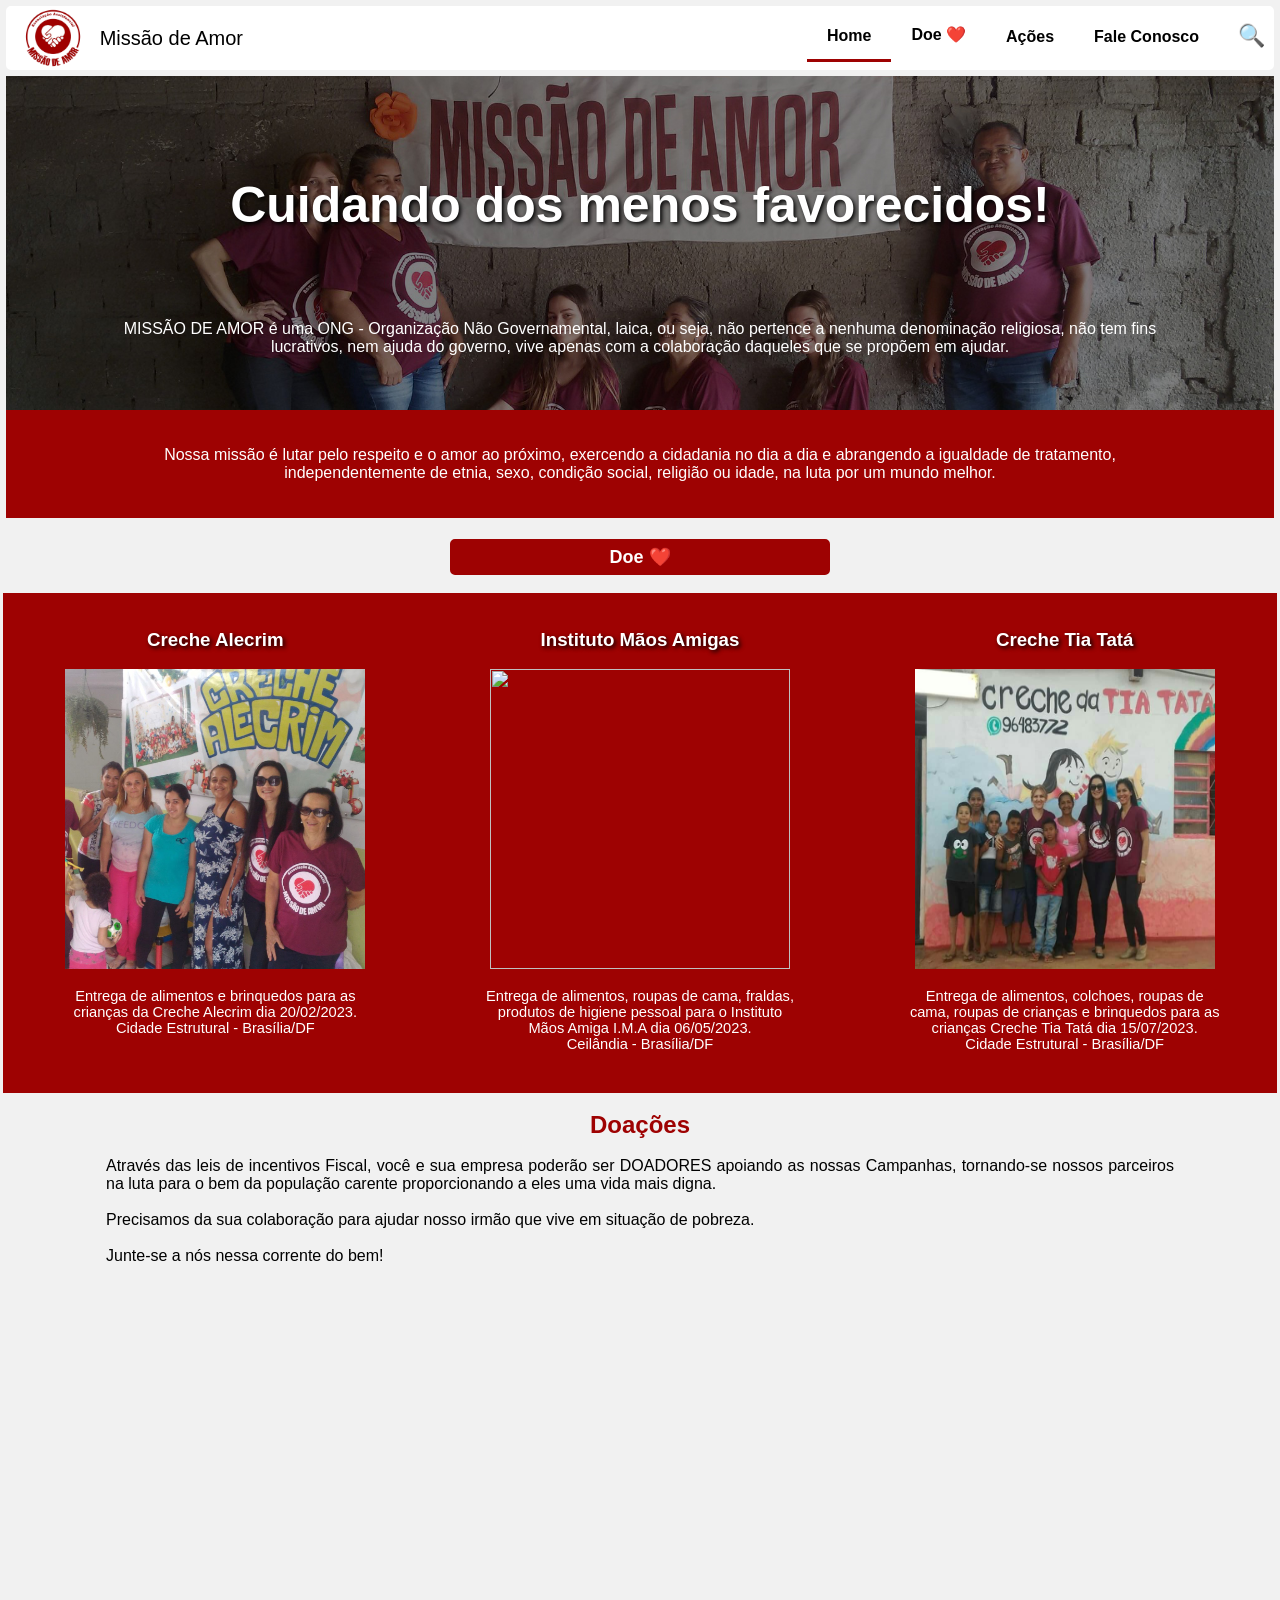
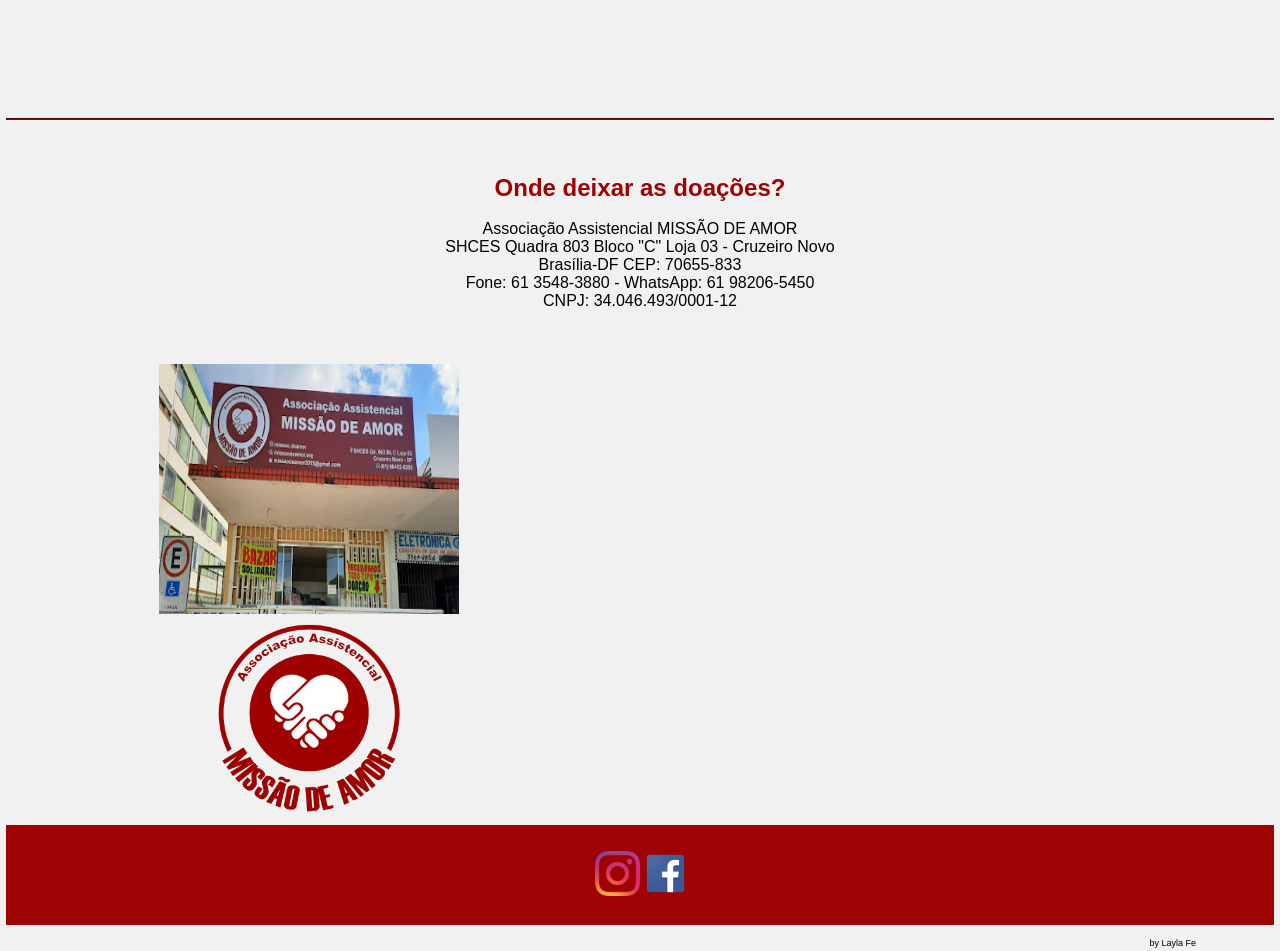
==== index.html @ 77820170 "Land Page Missão de Amor Land Page Missão de Amor para o curso Descodificadas.  -d---- css -a---- mi" ====
<!DOCTYPE html>

<!-- Define a linguagem do conteúdo da página. -->
<html lang="pt-br">


<head>

	<!-- Conjunto de caracteres que contém acentuação e ç. -->
	<meta charset="utf-8">

	<!-- Configuração da janela de visualização ( responsividade ). -->
	<meta name="viewport" content="width=device-width, initial-scale=1.0">

	<!-- Importação do arquivo CSS. -->
	<link rel="stylesheet" type="text/css" href="./css/missao.css">

    <!--Importação do ícone favicon do topo da página.-->
    <link rel="icon" type="image/x-icon" href="imagens/favicon.ico">

	<!-- Título da Página. -->
	<title>Missão de Amor</title>
</head>

<body>

	<!-- Agrupa os elementos que compõe o cabeçalho. -->
	<header>
		<a href="index.html" id="logo"><img src="imagens/Logo.png" width="60px" height="60px">&nbsp;&nbsp; Missão de Amor</a>

		<button class="openMenu">&#9776;</button>

		<!-- Agrupa links de navegação no site. -->
		<nav class="menu">

			<button class="closeMenu">X</button>

			<a href="#" class="active">Home</a>

            <!-- Agrupa o botão de doe com a batida do coração. -->
			<a href="doe.html" style="padding-bottom: 20px;">
                
                <div class="texto"> Doe </div>
                <div class="pulsar">❤️</div>
            </a>

			<a href="acoes.html">Ações</a>
			<a href="contato.html">Fale Conosco</a>

            <!-- Agrupa o botão de busca. -->
            <div class="search-box">
                <button class="search">
                    &nbsp;🔍&nbsp;
                </button>
                <div class="search-input">
                    <input type="text" placeholder="Buscar..."/>
                </div>
            </div>

        </nav>
		
	</header>

	<!-- Agrupa o conteúdo do cabeçalho da página. -->
	<main class="backcolor">
        <div id="mainhome">
		
            <h1>Cuidando dos menos favorecidos!</h1>
			<br><br>
                <p class="box">
                    MISSÃO DE AMOR é uma ONG - Organização Não Governamental, laica, ou seja, 
                    não pertence a nenhuma denominação religiosa, não tem fins lucrativos, nem ajuda do governo, 
                    vive apenas com a colaboração daqueles que se propõem em ajudar.
                </p>
            <br><br><br>
        
            <p class="box backcolor">
                <br><br>
                Nossa missão é lutar pelo respeito e o amor ao próximo, exercendo a cidadania no dia a dia e 
                abrangendo a igualdade de tratamento, independentemente de etnia, sexo, condição social, 
                religião ou idade, na luta por um mundo melhor.
                <br><br><br>
            </p>
        </div>

	</main>

    <!-- Agrupa o conteúdo principal da página. -->
	<section>

        <br>
        <div class="botao">
            <a href="doe.html">
                <div class="texto"> Doe </div>
                <div class="pulsar">❤️</div>
            </a>
        </div>
        <br>

	</section>

	<!-- Agrupa o conteúdo da Ação 1. -->
	<ac1>

		<div class="ac">
			<br><br> 
            <h3>Creche Alecrim</h3>
			<br> 
              	<img src="imagens/CrecheAlecrim.jpg" width="300" height="300"> 
                    <br>   
                    <p>
                        Entrega de alimentos e brinquedos para as crianças da Creche Alecrim dia 20/02/2023.<br>
                        Cidade Estrutural - Brasília/DF
                    </p>
		</div>

	</ac1>

	<!-- Agrupa o conteúdo da Ação 2. -->
	<ac2>

		<div class="ac">
			<br><br>
            <h3>Instituto Mãos Amigas</h3>
			<br>
              <img src="imagens/InstitutoIMA.jpg" width="300" height="300">
                <p>
                    Entrega de alimentos, roupas de cama, fraldas, 
                    produtos de higiene pessoal para o Instituto Mãos Amiga 
                    I.M.A dia 06/05/2023.<br> Ceilândia - Brasília/DF
                </p>
		</div>

	</ac2>

	<!-- Agrupa o conteúdo da Ação 3. -->
	<ac3>

		<div class="ac">
			<br><br>
            <h3>Creche Tia Tatá</h3>
			<br>
              <img src="imagens/CrecheTiaTata.jpg" width="300" height="300">
                <p>
                    Entrega de alimentos, colchoes, roupas de cama,
                    roupas de crianças e brinquedos para as crianças
                    Creche Tia Tatá dia 15/07/2023.<br>
                    Cidade Estrutural - Brasília/DF
                </p>
		</div>

	</ac3>
	
	<!-- Agrupa informações e links relacionado ao conteúdo principal. -->
	<section>
		
		<br>
            <h2>Doações</h2>
        <br>
        
        <div class="box">    
            <p style="text-align: justify;">
                Através das leis de incentivos Fiscal, você e sua empresa poderão ser DOADORES apoiando as nossas Campanhas, 
                tornando-se nossos parceiros na luta para o bem da população carente proporcionando a eles uma vida mais digna.
                <br><br>
                Precisamos da sua colaboração para ajudar nosso irmão que vive em situação de pobreza.
                <br><br>
                Junte-se a nós nessa corrente do bem!
            </p>
        </div>      

        <br><br><br>
    
        <div class="videoWrapperOuter">
            <div class="videoWrapperInner">
              <iframe src="https://www.youtube.com/embed/RHNg2eUhoG4?si=T9uCpkYyjBADhIjD" 
                frameborder="0" allowfullscreen></iframe>
            </div>
        </div>

        <br><br><br>
        <hr>
        <br><br><br>
    
            <h2>Onde deixar as doações?</h2>
        <br>

            <p>
                Associação Assistencial MISSÃO DE AMOR<br>
                SHCES Quadra 803 Bloco "C" Loja 03 - Cruzeiro Novo <br>
                Brasília-DF  CEP: 70655-833<br>
                Fone: 61 3548-3880 - WhatsApp: 61 98206-5450 <br>
                CNPJ: 34.046.493/0001-12 
            </p>
       
        <br><br><br>

    </section>

    <!-- Agrupa informações de mapas localização. -->
    <map1>

        <img src="imagens/MissaoMapa.jpg" 
            width="300px" height="250px">
        <br>
        <img src="imagens/Logo.png" 
            width="200px" height="200px">

    </map1>

    <map2> 
        <div class="videoWrapperOuter">
            <div class="videoWrapperInner">  
                <iframe 
                    src="https://www.google.com/maps/embed?pb=!1m14!1m8!1m3!1d11698.809576534462!2d-47.93959170678853!3d-15.79564631948824!3m2!1i1024!2i768!4f13.1!3m3!1m2!1s0x935a31672de607f1%3A0x9f2f1af66ea5b45e!2sMiss%C3%A3o%20de%20Amor!5e0!3m2!1spt-BR!2sus!4v1698699073669!5m2!1spt-BR!2sus" 
                    width="500" 
                    height="450" 
                    style="border:0;" 
                    allowfullscreen="" 
                    loading="lazy" 
                    referrerpolicy="no-referrer-when-downgrade"
                ></iframe>
            </div>
        </div>

    </map2>    

    <!-- Agrupa informações de autoria, direitos autorais e redes sociais. -->
	<footer>

        <div class="redes">
            <a href="https://www.instagram.com/missao.deamor/" target="_blank"><img src="imagens/instagram.png" width="45px" height="45px"></a>
        </div>

        <div>
		    <a href="https://www.facebook.com/profile.php?id=100026298053191" target="_blank"><img src="imagens/facebook.png" width="45px" height="45px"></a>
        </div>
    
	</footer>

    <!-- Nome dos desenvolvedores ou empresa desenvolvedora. -->
    <div class="by"><br>by Layla Fe<br></div>
	    
</body>
---- css/missao.css ----
@charset "UTF-8";

/* Propriedades que se aplicam a todos os elementos da página. */
* {
	/* Remove a margem externa de todos os lados do elemento. */
	margin: 0;

	/* Remove o preenchimento interno de todos os lados do elemento. */
	padding: 0;

	/* Fonte do site. */
	font-family: Arial, Helvetica, sans-serif;
}

body {
	/* Exibição flexível.                          */
	/* Torna o elemento um flex container          */
	/* e os seus elementos internos em flex-itens. */
	display: flex;

	/* Quebra de linha quando os itens não couberem na largura da tela. */
	flex-wrap: wrap;

	/* Junção de flex-grow, flex-shrink e flex-basis.  */
	/* flex-grow – Habilidade de um flex item crescer. */
	/* flex-shrink - Capacidade de redução do item.    */
	/* flex-basis – Tamanho inicial do item.           */
	flex: 1 1 100vw;

	/* Margem de todos os lados. */
	margin: 3px;

	/* Cor de fundo do site. */
	background-color: #f1f1f1;
}

/* Formatação comum entre os elementos. */
header, nav, main, footer {
	
	/* Exibição flexível.                          */
	/* Torna o elemento um flex container          */
	/* e os seus elementos internos em flex-itens. */
	display: flex;

	/* Margem externa de todos os lados. */
	margin: 3px;
}

/* Seletores para formatação individual. */
header {

	/* Cor do fundo. */
	background: #fff;

	/* Junção de flex-grow, flex-shrink e flex-basis.  */
	/* flex-grow – Habilidade de um flex item crescer. */
	/* flex-shrink - Capacidade de redução do item.    */
	/* flex-basis – Tamanho inicial do item.           */
	flex: 1 1 100vw;

	/*posicionamento usado para um elemento.*/
	position: sticky;

	/* Dispõe o elemento na parte superior.  */
  	top: 0;

	/* Tamanho da borda.  */
	/* Estilo da borda.  */
	/* Cor da borda.  */
	border: 2px solid #fff;

	/* Curvatura da borda. */
  	border-radius: 5px;
}

/* Exibição do logotipo. */
header #logo {
	/* Exibição flexível.                          */
	display: flex;

	/* Junção de flex-grow, flex-shrink e flex-basis.  */
	/* flex-grow – Habilidade de um flex item crescer. */
	/* flex-shrink - Capacidade de redução do item.    */
	/* flex-basis – Tamanho inicial do item.           */
	flex: 0 1 250px;

	/* Alinha os itens na vertical. */
	justify-content: center;

	/* Alinha os itens na horizontal. */
	align-items: center;

	/* Tamanho da fonte.  */
	font-size: 15pt;	
}

.openMenu, .closeMenu {
	/* Remove a borda. */
	border: none;

	/* Remove a cor de fundo. */
	background: none;

	/* Tamanho da fonte. */
	font-size: 30px;

	/* Espessura da forte. */
	font-weight: bold;

	/* Preenchimento ao redor do elemento              */
	/* (superior, direito, inferior e esquerdo) */
	padding: 0px 5px 0px 5px;

	/* Muda o cursor do mouse para ponteiro.*/
	cursor: pointer;

	/* Oculta o elemento. */
	display: none;
}

/* Exibição dos itens do menu à esquerda. */
nav {
	
	/* Alinha os itens na vertical. */
	justify-content: flex-end;

	/* Alinha os itens na horizontal. */
	align-items: center;

	/* Junção de flex-grow, flex-shrink e flex-basis.  */
	/* flex-grow – Habilidade de um flex item crescer. */
	/* flex-shrink - Capacidade de redução do item.    */
	/* flex-basis – Tamanho inicial do item.           */
	flex: 1 1 250px;

	/* Ordem do elemento dentro do container.  */
	z-index: 2;

	/* Preenchimento ao redor do elemento              */
	/* (superior, direito, inferior e esquerdo) */
	padding: 0 50px 0px 50px;
}

/* Formatação dos links do menu à esquerda. */
nav a {
	/* Margem de todos os lados. */
	margin: 0 0;

	/* Tamanho da fonte. */
	font-size: 12pt;

	/* Preenchimento ao redor do elemento              */
	/* (superior, direito, inferior e esquerdo) */
	padding: 12px 20px 14px 20px;

	/* Espessura da forte. */
	font-weight: bold;
}

	/* Efeito quando passa o mouse sobre o menu.  */
	nav a:hover {
		/* Cor da fonte.  */
		color: #9e0202;
	}
	nav a.active {
		/* Cor da borda quando o link está ativo. */
		/* Tamanho da borda inferior.  */
		/* Estilo da borda.  */
		/* Cor da borda.  */
		border-bottom: 3px solid #9e0202;
	}

/* Cabeçalho do site. */
#mainhome{
	/* Imagem do fundo. */
	background-image: url(../imagens/CapaSite.jpg);

	/* Direção dos elementos dispostos em coluna. */
	flex-direction: column;

	/* Redimensiona a imagem para ajustar ao container. */
	background-size:cover;

	/* Centraliza a imagem. */
	background-position: center;
}

/* Titulo do cabeçalho. */
main h1 {
	/* Margem superior. */
	margin-top: 100px;

	/* Margem inferion. */
	margin-bottom: 50px;

	/* Tamanho da fonte. */
	font-size: 50px;

	/* Sombras na fonte. */
	text-shadow: 2px 2px 4px #000000
}

/* Seção da página. */
section {

	/* Junção de flex-grow, flex-shrink e flex-basis.  */
	/* flex-grow – Habilidade de um flex item crescer. */
	/* flex-shrink - Capacidade de redução do item.    */
	/* flex-basis – Tamanho inicial do item.           */
	flex: 1 1 100vw;

	/* Centraliza o texto. */
	text-align: center;

	/* Preenchimento ao redor do elemento              */
	/* (superior, direito, inferior e esquerdo) */
	padding: 0 3px 0 3px;
}

/* Ações. */
ac1, ac2, ac3 {
	/* Junção de flex-grow, flex-shrink e flex-basis.  */
	/* flex-grow – Habilidade de um flex item crescer. */
	/* flex-shrink - Capacidade de redução do item.    */
	/* flex-basis – Tamanho inicial do item.           */
	flex: 20 1 300px;

	/* Altura da tela de exibição. */
	height: 500px;

	/* Cor do fundo. */
	background-color: #9e0202;
}

/* Configuração dos itens das Ações. */
.ac{
    /* Alinha os itens na vertical. */
	justify-content: center;

	/* Alinha os itens na horizontal. */
	align-items: center;

	/* Alinhamento do texto. */
	text-align: center;

	/* Cor do texto. */
	color: #fff;
}

/* Configuração da fonte das Ações. */
.ac p{
	/* Tamanho da fonte. */
	font-size: 11pt;

	/* Preenchimento. */
	padding: 15px;

	/* Margem direita. */
	margin-right: 10%;

	/* Margem esquerda. */
  	margin-left: 10%;
}

/* Campo de pesquisa. */
.search-box {
	/* Largura da tela de exibição. */
	width: 420px;

	/* Altura da tela de exibição. */
	height: 40px;

	/* Dispõe o elemento a esquerda. */
	right: 0;

	/* Cor do fundo. */
	background-color: #fff;

	/*posicionamento usado para um elemento.*/
	position: absolute;

	/* Alinhamento dos itens. */
	align-items: center;

	/* Alinha os itens na vertical. */
	justify-content: center;

	/* Ordem do elemento dentro do container.  */
	z-index: -1;

	transition: 0.3s;

	/* Preenchimento inferior              */
	padding-bottom: 5px;	
}

.search{
	/* Largura da tela de exibição. */
	width: 40px;

	/* Altura da tela de exibição. */
	height: 40px;

	/* Dispõe o elemento a esquerda. */
	right: 0;

	/* Contorno em torno dos elementos. */
	outline: none;

	/* Bordas em todos os lados. */
	border: none;

	/*posicionamento usado para um elemento.*/
	position: absolute;

	/* Cor do fundo. */
	background-color: #fff;

	/* Tamanho da fonte. */
	font-size: 22px;
	
	/* Muda o cursor do mouse para ponteiro.*/
	cursor: pointer;

	/* Ordem do elemento dentro do container.  */
	z-index: 2;
}

.search-input input{
	/* Configuração de estouro da caixa de um elemento*/
	overflow: hidden;

	/*posicionamento usado para um elemento.*/
	position: absolute;

	/* Contorno em torno dos elementos. */
	outline: none;

	/* Bordas em todos os lados. */
	border: none;

	/* Dispõe o elemento a esquerda. */
	right: 40px;

	/* Tamanho da fonte. */
	font-size: 18px;

	/* Tempo de transição entre elementos. */
	transition: 0.4s;

	/* Preenchimento ao redor do elemento              */
	/* (superior, direito, inferior e esquerdo) */
	padding: 9px 5px 5px 5px;

	/* Largura da tela de exibição. */
	width: 0;

	/* Altura da tela de exibição. */
	height: 40px;

	/* Cor do fundo. */
	background-color: #fff;

	/* Cor da fonte. */
	color: #000;
}

.search-box:hover > .search-input input{
	/* Largura da tela de exibição. */
	width: 100%;
}

.search-box:hover{
	/* Ordem do elemento dentro do container.  */
	z-index: 3;
}

.search-box .close {
	/*posicionamento usado para um elemento.*/
	position: relative;

	/* Largura da tela de exibição. */
	width: 40px;

	/* Altura da tela de exibição. */
	height: 40px;

	/* Exibição flexível.  */
	display: flex;

	/* Tamanho da fonte. */
	font-size: 22px;

	/* Margem à esquerda. */
	margin-left: 10px;
}

/* Links no geral. */
a {
	/* Remove a decoração padrão do elemento. */
	text-decoration: none;

	/* Definir a cor da fonte para o padrão do elemento pai. */
	color: inherit;
}

/* Configuração de parágrafos e Títulos. */
p, h1, h2, h4 {
	/* Alinhamento da fonte. */
	text-align: center;
}

/* Configuração de Títulos. */
h1, h3 {
	/* Cor da fonte. */
	color: #fff;

	/* Sombras na fonte. */
	text-shadow: 2px 2px 4px #000000
}

h2 {
	/* Cor da fonte. */
	color:#9e0202;
}

h4{
	/* Alinhamento da fonte. */
	text-align: center;

	/* Cor da fonte. */
	color: #fff;
}

/* Linha horizontal. */
hr {
	/* Cor da borda. */
	border-color: #9e0202;
}

/* Configuração de caixas de textos. */
.box{
	/* Preenchimento à esquerda. */
	padding-left: 100px;

	/* Preenchimento à direita. */
	padding-right: 100px;
	
}

/* Configuração de caixas de textos com fundo de outra cor. */
.backcolor {
	/* Cor do fundo. */
	background-color: #9e0202;

	/* Cor da fonte. */
	color: #fff;

	/* Alinhamento da fonte. */
	text-align: center;
}

/* Configuração do botão doe. */
.botao {
	/* Cor da fonte. */
	color: #fff;

	/* Espessura da forte. */
	font-weight: bold;

	/* Cor do fundo. */
	background-color: #9e0202;

	/* Preenchimento de todos os lados. */
	padding: 5px;

	/* Margem à direita. */
	margin-right: 35%;

	/* Margem à esquerda. */
  	margin-left: 35%;

	/* Tamanho da borda.  */
	/* Estilo da borda.  */
	/* Cor da borda.  */
	border: 2px solid #9e0202;

	/* Curvatura da borda. */
	border-radius: 5px;

	/* Tamanho da fonte. */
	font-size: 18px;
	
		
}

/* Configuração do pulsar do coração. */
.pulsar{
	/*Exibe um elemento como um contêiner de bloco embutido.*/
	display: inline-block;

	/* Nome da animação, Tempo e velocidade.  */
	animation: fadeInFadeOut 1s linear infinite;
}
	/* Opacidade da animação.  */
	@keyframes fadeInFadeOut {
		0%{
			opacity: 1;
		}
		50%{
			opacity: 0.2;
		}
		100%{
			opacity: 1;
		}
	}

/* Configuração de alinhamento de textos no box. */
.texto{
	/*Exibe um elemento como um contêiner de bloco embutido.*/
	display: inline-block;
}

/* Imagens do mapa de localização. */
map1 {
	/* Junção de flex-grow, flex-shrink e flex-basis.  */
	/* flex-grow – Habilidade de um flex item crescer. */
	/* flex-shrink - Capacidade de redução do item.    */
	/* flex-basis – Tamanho inicial do item.           */
	flex: 20 1 500px;

	/* Alinhamento da fonte. */
	text-align: center;
}

/* Mapa de localização. */
map2 {
	/* Junção de flex-grow, flex-shrink e flex-basis.  */
	/* flex-grow – Habilidade de um flex item crescer. */
	/* flex-shrink - Capacidade de redução do item.    */
	/* flex-basis – Tamanho inicial do item.           */
	flex: 20 1 500px;

	/* Preenchimento à direita. */
	padding-right: 50px;
}

/* Rodapé. */
footer {

	/* Junção de flex-grow, flex-shrink e flex-basis.  */
	/* flex-grow – Habilidade de um flex item crescer. */
	/* flex-shrink - Capacidade de redução do item.    */
	/* flex-basis – Tamanho inicial do item.           */
	flex: 1 1 100vw;

	/* Cor de fundo. */
	background-color: #9e0202;

	/* Alinha os itens na vertical. */
	justify-content: center;

	/* Alinha os itens na horizontal. */
	align-items: center;
	
	/* Altura da tela de exibição. */
	height: 100px;
}

/* Configuração das imagens das redes sociais. */
.redes {
	/* Estilo da borda. */
	border-style: solid;

	/* Cor da borda. */
	border-color:  #9e0202;;

	/* Borda ao redor do elemento              */
	/* (superior, direito, inferior e esquerdo) */
  	border: 0px 10px 0px 0px;	
}

/* Nome do desenvolvedor. */
.by{
	/* Tamanho da fonte. */
	font-size: 9px;

	/* Preenchimento à esquerda. */
	padding-left: 90%;
}

/* Container para responsividade para itens com iframe. */
.videoWrapperOuter {
	/* Tamanho máximo da item. */
	max-width:640px; 

	/* Margem à esquerda. */
	margin-left:auto;

	/* Margem à direita. */
	margin-right:auto;
  }

/* Item do container para responsividade com iframe. */
  .videoWrapperInner {

	/* Deixa a imagem flutuante. */
	float: none;

	/* Empurra o texto quando a imagem é flutuante. */
	clear: both;

	/* Largura da tela de exibição. */
	width: 100%;

	/*Posicionamento em relação a posição inicial.*/
	position: relative;

	/* Preenchimento inferior. */
	padding-bottom: 50%;

	/* Preenchimento superior. */
	padding-top: 25px;

	/* Altura da tela de exibição. */
	height: 0;
  }

  /* Responsividade do iframe. */
  .videoWrapperInner iframe {
	/*posicionamento usado para um elemento.*/
	position: absolute;

	/* Dispõe o elemento na parte superior.  */
	top: 0;

	/* Dispõe o elemento à esquerda.  */
	left: 0;

	/* Largura da tela de exibição. */
	width: 100%;

	/* Altura da tela de exibição. */
	height: 100%;
  }

/* Configuração do cabeçalho. */ 
.maindoe, .mainacoes, .maincontato {

	/* Exibição flexível.                          */
	display: flex;

	/* Junção de flex-grow, flex-shrink e flex-basis.  */
	/* flex-grow – Habilidade de um flex item crescer. */
	/* flex-shrink - Capacidade de redução do item.    */
	/* flex-basis – Tamanho inicial do item.           */
	flex: 1 1 100vw;

	/* Redimensiona a imagem para ajustar ao container. */
	background-size:cover;

	/* Centraliza a imagem. */
	background-position: center;
		
	/* Alinha os itens na vertical. */
	justify-content: center;

	/* Alinha os itens na horizontal. */
	align-items: center;
	
	/* Altura da tela de exibição. */
	height: 300px;
}

/* Imagem do cabeçalho. */
.maindoe{
	/* Imagem de fundo . */
	background-image: url(../imagens/CapaDoe.jpg);
}

/* Imagem do cabeçalho. */
.mainacoes{
	/* Imagem de fundo . */
	background-image: url(../imagens/CapaAcoes.jpg);
}

/* Imagem do cabeçalho. */
.maincontato{
	/* Imagem de fundo . */
	background-image: url(../imagens/CapaContato.jpg);
}

/* Container com responsividade para a galeria de imagens. */
div.gallery {
	/* Margem ao redor do elemento              */
	/* (superior, direito, inferior e esquerdo) */
	margin: 0 1px 0 7px;

	/* Deixa a imagem flutuante. */
	float: left;

	/* Altura da tela de exibição. */
	height: 320px;

	/* Largura da tela de exibição. */
	width: 24%;

	/* Cor do fundo. */
	background-color: #fff;

	/* Preenchimento de todo os lados. */
	padding: 2px;
	
  }
/* Configuração das imagens da galeria de imagens. */
  div.gallery img {
	/* Largura da tela de exibição. */
	width: 100%;

	/* Altura da tela de exibição. */
	height: 80%;
	
  }

/* Configuração dos textos da galeria de imagens. */  
  div.desc {
	/* Preenchimento de todo os lados. */
	padding: 15px;

	/* Alinhamento do texto. */
	text-align: center;
  }

/* Configuração das imagens da seção da página ações. */
.acaoimg {
	/* Largura da tela de exibição. */
	width: 	400px;

	/* Altura da tela de exibição. */
	height: 200px;

	/* Deixa a imagem flutuante. */
	float:	left;	

	/* Empurra o texto quando a imagem é flutuante. */
	clear: both;

	/* Preenchimento à esquerda. */
	padding-left: 20px;

	/* Preenchimento à direita. */
	padding-right: 30px;
}

/* Configuração dos textos da seção da página ações. */
.tambox {
	/* Margem ao redor do elemento              */
	/* (superior, direito, inferior e esquerdo) */
	margin: 5px 1px 1% 5px;

	/* Alinhamento do texto. */
	text-align: left;

	/* Altura da tela de exibição. */
	height: 250px;

	/* Empurra o texto quando a imagem é flutuante. */
	clear: both;
}

/* Altera o estilo dos elementos para serem apresentados */ 
/* em telas menores que 717px. */
@media only screen and (max-width: 717px) {
	.openMenu, .closeMenu {
		/* Retorna a visibilidade padrão. */
		display: block;
	}

	.openMenu {
		/* Espaço a esquerda será preenchido automaticamente
		   colocando os itens a direita. */
		margin-left: auto;
	}

	.closeMenu {
		/* Torna a posição do elemento fixa. */
		position: fixed;

		/* Dispõe o elemento a esquerda. */
		right: 15px;

		/* Dispõe o elemento na parte superior.  */
		top: 15px;
	}

	nav {
		/* Torna a posição do elemento fixa. */
		position: fixed;

		/* Largura da tela de exibição. */
		width: 100vw;

		/* Altura da tela de exibição. */
		height: 100vh;

		/* Cor em RGB, mais transparência. */
		background: rgba(255, 255, 255, 0.8);

		/* Dispõe os itens em coluna. */
		flex-direction: column;

		/* Alinha os itens na horizontal. */
		align-items: center;

		/* Alinha os itens na vertical. */
		justify-content: center;

		/* Remove a margem externa de todos os lados do elemento. */
		margin: 0;

		/* Oculta o elemento. */
		display: none;

		/* Invisivel */
		opacity: 0;

		/* Velocidade de transição de um estado para outro. */
		transition: 0.3s;
	}

	nav a {
		/* Margem de todos os lados. */
		margin: 3%;
	}
	main h1{
		/* Tamanho da fonte. */
		font-size: 30px;
	}

	map2 {
		/* Junção de flex-grow, flex-shrink e flex-basis.  */
		/* flex-grow – Habilidade de um flex item crescer. */
		/* flex-shrink - Capacidade de redução do item.    */
		/* flex-basis – Tamanho inicial do item.           */
		flex: 20 1 500px;

		/* Preenchimento à direita. */
		padding-right: 10px;

		/* Preenchimento à esquerda. */
		padding-left: 5px;
	}

	.tambox{
		/* Alinhamento do texto. */
		text-align: center;

		/* Altura da tela de exibição. */
		height: auto;

		/* Empurra o texto quando a imagem é flutuante. */
		clear:left;	
	}
	
	  .acaoimg {
		/* Largura da tela de exibição. */
		width: 	350px;

		/* Altura da tela de exibição. */
		height: 200px;

		/* Deixa a imagem flutuante. */
		float:	left;
		
		/* Empurra o texto quando a imagem é flutuante. */
		clear:left;
	}

	div.gallery {
		/* Margem à esquerda. */
		margin-left: 15%;

		/* Margem à direta. */
  		margin-right: 15%;

		/* Altura da tela de exibição. */
		height: 320px;

		/* Largura da tela de exibição. */
		width: 300px;

		/* Cor do fundo. */
		background-color: #fff;

		/* Preenchimento de todo os lados. */
		padding: 2px;
	  }
	 
	.search-box{
		/* Dispõe o elemento na parte superior.  */
		top:450px;

		/* Largura da tela de exibição. */
		width: 400px;

		/* Nível de transparência de um elemento. */
		opacity: 0.8;
	}	   
}
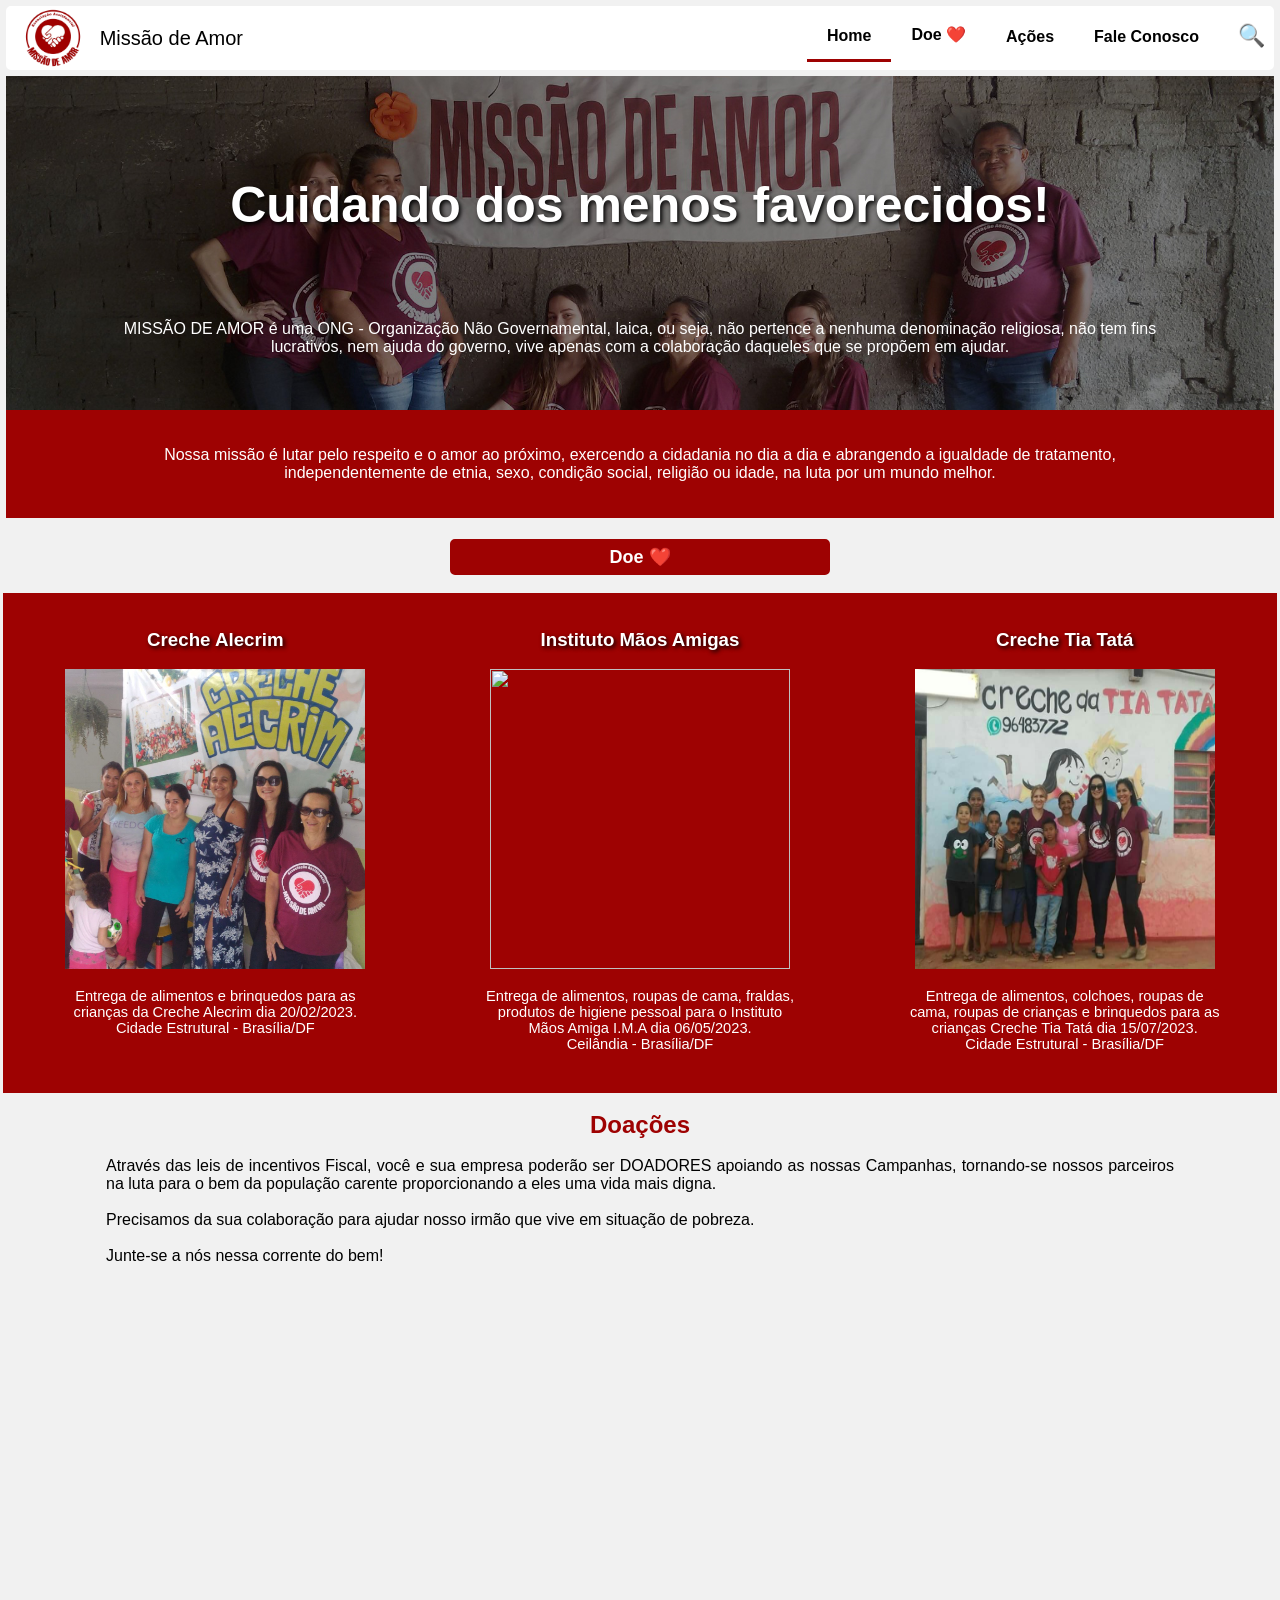
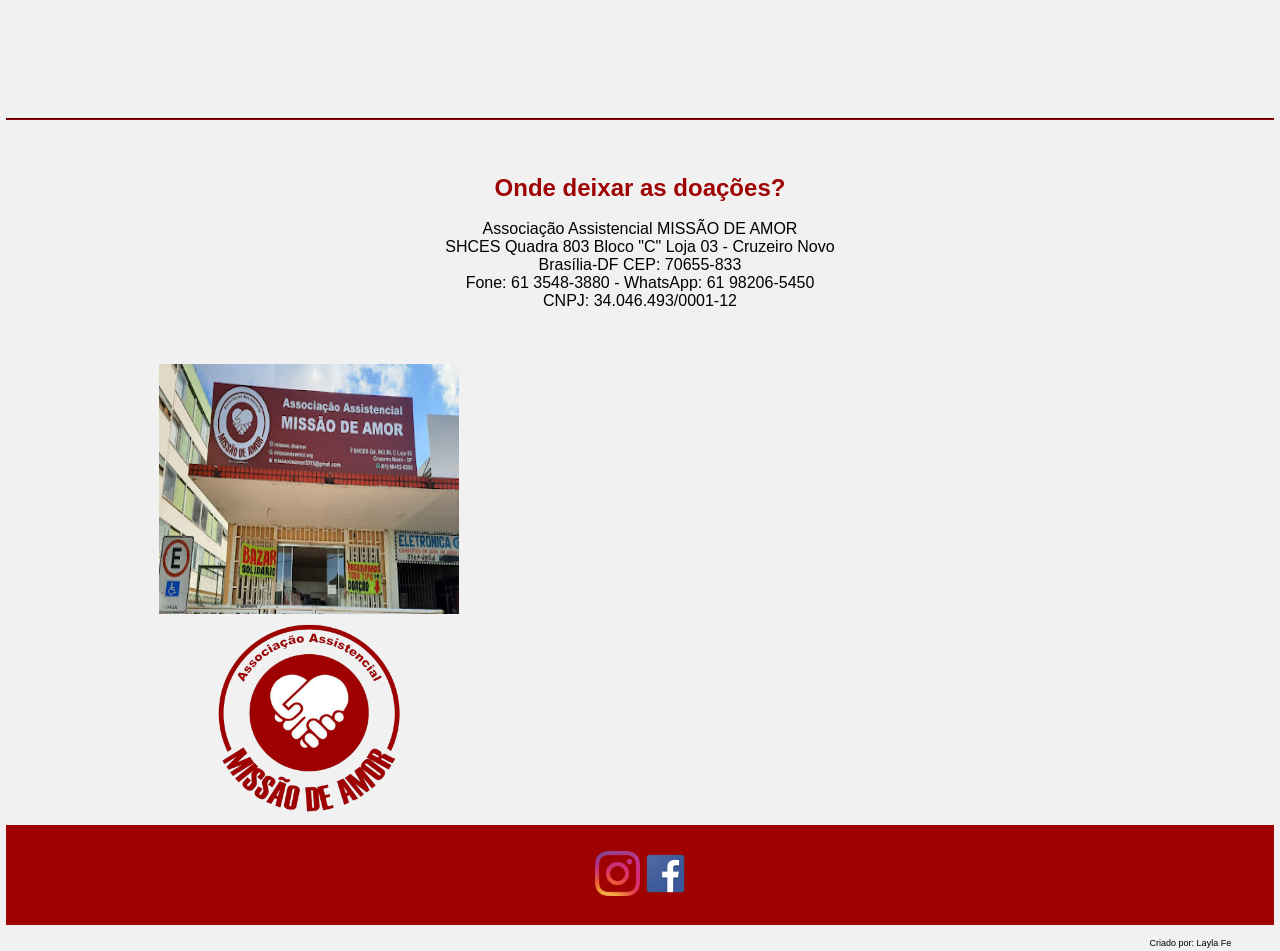
==== commit 1a7a9617: "Mudança do "by" para "Criado por:"" ====
--- a/index.html
+++ b/index.html
@@ -173,7 +173,7 @@
     
         <div class="videoWrapperOuter">
             <div class="videoWrapperInner">
-              <iframe src="https://www.youtube.com/embed/RHNg2eUhoG4?si=T9uCpkYyjBADhIjD" 
+              <iframe src="https://www.youtube.com/embed/RHNg2eUhoG4?si=11FnEtAcI-cC-o1g" 
                 frameborder="0" allowfullscreen></iframe>
             </div>
         </div>
@@ -239,6 +239,6 @@
 	</footer>
 
     <!-- Nome dos desenvolvedores ou empresa desenvolvedora. -->
-    <div class="by"><br>by Layla Fe<br></div>
+    <div class="by"><br>Criado por: Layla Fe<br></div>
 	    
 </body>
